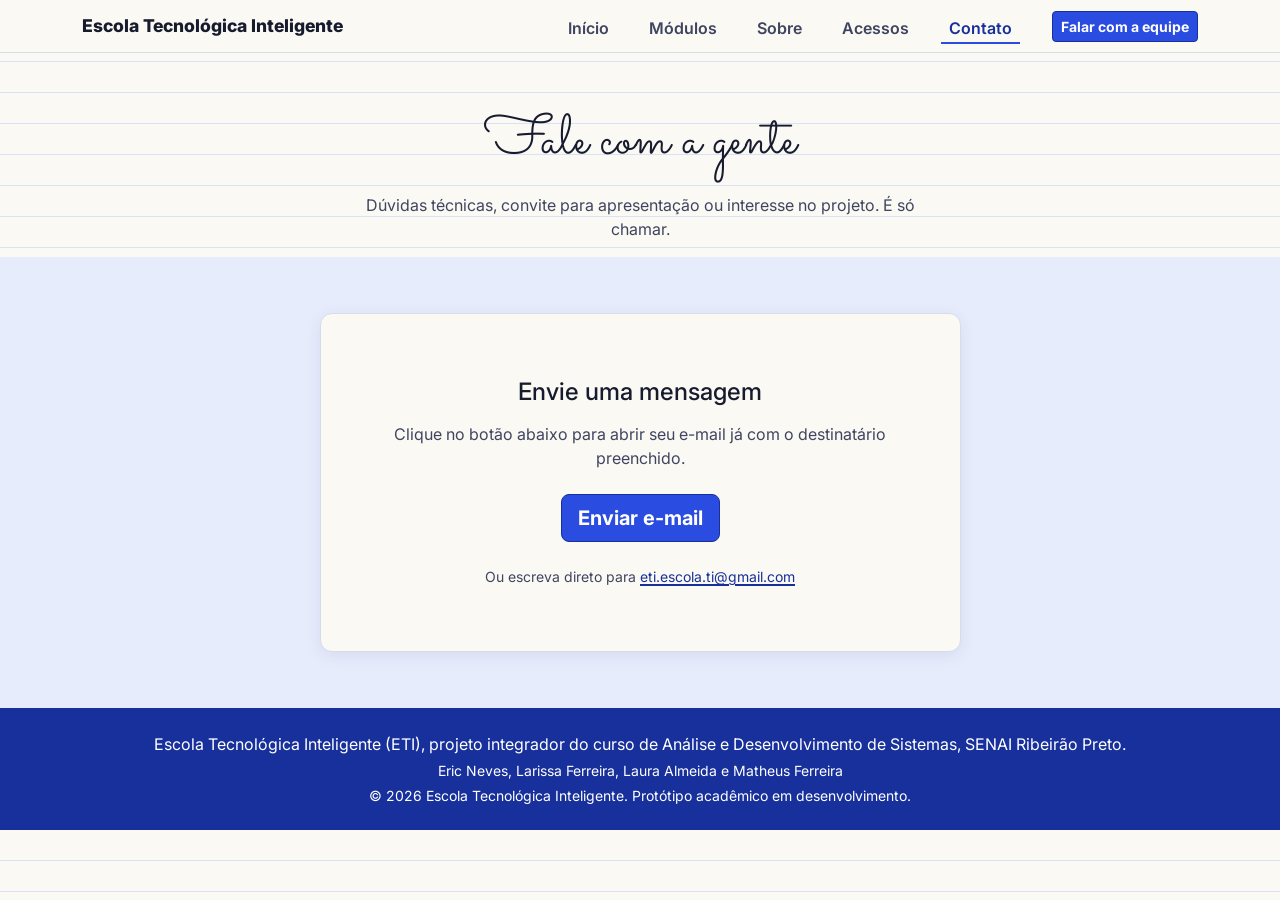
==== contato.html @ 9f43ddc4 "primeiro commit, versão quase final! falta aprovação dos outros integrantes e suas respectivas págin" ====
<!DOCTYPE html>
<html lang="pt-BR">
<head>
<meta charset="UTF-8">
<meta name="viewport" content="width=device-width, initial-scale=1.0">
<title>Contato - Escola Tecnológica Inteligente</title>
<meta name="description" content="Fale com a equipe do projeto ETI, Escola Tecnológica Inteligente, SENAI Ribeirão Preto.">
<link rel="icon" href="data:image/svg+xml,%3Csvg xmlns='http://www.w3.org/2000/svg' viewBox='0 0 24 24'%3E%3Ccircle cx='12' cy='12' r='11' fill='%232A4CE0'/%3E%3Ccircle cx='12' cy='12' r='4' fill='white'/%3E%3C/svg%3E">

<link href="https://cdn.jsdelivr.net/npm/bootstrap@5.3.3/dist/css/bootstrap.min.css" rel="stylesheet">

<link rel="preconnect" href="https://fonts.googleapis.com">
<link rel="preconnect" href="https://fonts.gstatic.com" crossorigin>
<link href="https://fonts.googleapis.com/css2?family=Edu+NSW+ACT+Cursive:wght@400..700&family=Inter:wght@400;600;700;800&family=Sacramento&display=swap" rel="stylesheet">

<link rel="stylesheet" href="css/style.css">
</head>
<body>
<a href="#conteudo" class="skip-link">Pular para o conteúdo</a>

<header class="site-header sticky-top">
  <nav class="navbar navbar-expand-lg">
    <div class="container">
      <a class="navbar-brand" href="index.html">Escola Tecnológica Inteligente</a>
      <button class="navbar-toggler" type="button" data-bs-toggle="collapse" data-bs-target="#navMenu" aria-controls="navMenu" aria-expanded="false" aria-label="Abrir menu">
        <span class="navbar-toggler-icon"></span>
      </button>
      <div class="collapse navbar-collapse" id="navMenu">
        <ul class="navbar-nav ms-auto mb-2 mb-lg-0 align-items-lg-center gap-lg-4">
          <li class="nav-item"><a class="nav-link" href="index.html">Início</a></li>
          <li class="nav-item"><a class="nav-link" href="modulos.html">Módulos</a></li>
          <li class="nav-item"><a class="nav-link" href="sobre.html">Sobre</a></li>
          <li class="nav-item"><a class="nav-link" href="acessos.html">Acessos</a></li>
          <li class="nav-item"><a class="nav-link active" aria-current="page" href="contato.html">Contato</a></li>
          <li class="nav-item ms-lg-2 mt-2 mt-lg-0"><a class="btn btn-primary btn-sm" href="contato.html">Falar com a equipe</a></li>
        </ul>
      </div>
    </div>
  </nav>
</header>

<main id="conteudo">
  <section class="section pb-0 text-center">
    <div class="container">
      <h1 class="mb-3" style="font-family:'Sacramento', cursive; font-weight:400; font-size:3.5rem;">Fale com a gente</h1>
      <p class="mx-auto" style="max-width:60ch;">Dúvidas técnicas, convite para apresentação ou interesse no projeto. É só chamar.</p>
    </div>
  </section>

  <section class="section section-alt">
    <div class="container">
      <div class="row justify-content-center text-center">
        <div class="col-lg-7">
          <div class="card p-4 p-md-5">
            <div class="card-body">
              <h2 class="h4 mb-3">Envie uma mensagem</h2>
              <p>Clique no botão abaixo para abrir seu e-mail já com o destinatário preenchido.</p>
              <a class="btn btn-primary btn-lg mt-2" href="mailto:eti.escola.ti@gmail.com?subject=Contato%20pelo%20site%20ETI">Enviar e-mail</a>
              <p class="small mt-4 mb-0">Ou escreva direto para <a href="mailto:eti.escola.ti@gmail.com">eti.escola.ti@gmail.com</a></p>
            </div>
          </div>
        </div>
      </div>
    </div>
  </section>
</main>

<footer class="site-footer">
  <div class="container py-4 text-center">
    <p class="mb-1">Escola Tecnológica Inteligente (ETI), projeto integrador do curso de Análise e Desenvolvimento de Sistemas, SENAI Ribeirão Preto.</p>
    <p class="small mb-1">Eric Neves, Larissa Ferreira, Laura Almeida e Matheus Ferreira</p>
    <p class="small mb-0">© 2026 Escola Tecnológica Inteligente. Protótipo acadêmico em desenvolvimento.</p>
  </div>
</footer>

<script src="https://cdn.jsdelivr.net/npm/bootstrap@5.3.3/dist/js/bootstrap.bundle.min.js"></script>
<script src="js/main.js"></script>
</body>
</html>
---- css/style.css ----
:root{
  --paper:#FBF9F3;
  --paper-line:#D9E1F7;
  --ink:#171B2E;
  --ink-soft:#3F4560;
  --blue:#2A4CE0;
  --blue-deep:#17309B;
  --violet:#7C3AED;
  --blue-soft:#E7ECFD;
  --white:#FFFFFF;
  --line:#D7DCEC;
  --radius:12px;
  --shadow:0 4px 16px rgba(23,27,46,.08);

  /* reaproveita as variaveis de tema do proprio Bootstrap 5.3 */
  --bs-primary: var(--blue);
  --bs-primary-rgb: 42,76,224;
  --bs-link-color: var(--blue-deep);
  --bs-link-hover-color: var(--blue);
  --bs-link-color-rgb: 23,48,155;
  --bs-body-color: var(--ink);
  --bs-body-bg: var(--paper);
  --bs-border-color: var(--line);
}

body{
  font-family:'Inter', sans-serif;
  color:var(--ink);
  background-color:var(--paper);
  background-image:repeating-linear-gradient(var(--paper) 0 30px, var(--paper-line) 30px 31px);
}

h1,h2,h3{ font-weight:800; color:var(--ink); }

p{ color:var(--ink-soft); }

a{ text-decoration-thickness:1.5px; text-underline-offset:2px; }

/* rotulo pequeno acima dos titulos */
.comentariozinho{
  display:block;
  color:var(--blue-deep);
  font-weight:700;
  font-family: "Edu NSW ACT Cursive", cursive;
  font-size:1.5rem;
  letter-spacing:.03em;
  margin-bottom:8px;
}

/* acessibilidade */
.skip-link{
  position:absolute; 
  left:-999px; top:0; 
  background:var(--ink); 
  color:var(--white);
  padding:10px 16px; 
  z-index:2000; 
  border-radius:0 0 8px 0; 
  text-decoration:none; 
  font-weight:700;
}

.skip-link:focus{ 
  left:0; 
}

:focus-visible{ 
  outline:3px solid var(--blue); 
  outline-offset:2px; 
}


.section{ 
  padding:56px 0; 
}

.section-alt{ 
  background:var(--blue-soft); 
}


/* faixa de fundo suave sob a secao "papel", sem borda dura */
blockquote{
  border-left:4px solid var(--violet);
  padding:10px 22px;
  font-style:italic;
  background:var(--white);
  border-radius:0 var(--radius) var(--radius) 0;
  box-shadow:var(--shadow);
}

/* ---------- Navbar (Bootstrap component, so recolorido) ---------- */
.site-header{
  background:rgba(251,249,243,.94);
  backdrop-filter:blur(4px);
  border-bottom:1px solid var(--line);
  weigth: 100px;
}
.navbar-brand{
  font-family:'Inter', sans-serif;
  font-weight:800;
  color:var(--ink) !important;
  font-size:1.1rem;
}
.site-header .nav-link{
  color:var(--ink-soft);
  font-weight:600;
  border-bottom:2px solid transparent;
  padding-bottom:2px;
}
.site-header .nav-link:hover,
.site-header .nav-link.active{
  color:var(--blue-deep);
  border-color:var(--blue);
}

/* ---------- Botoes (usando as variaveis do proprio Bootstrap) ---------- */
.btn-primary{
  --bs-btn-bg:var(--blue);
  --bs-btn-border-color:var(--blue-deep);
  --bs-btn-hover-bg:var(--blue-deep);
  --bs-btn-hover-border-color:var(--blue-deep);
  --bs-btn-active-bg:var(--blue-deep);
  --bs-btn-active-border-color:var(--blue-deep);
  --bs-btn-focus-shadow-rgb:42,76,224;
  font-weight:700;
}
.btn-outline-dark{ font-weight:700; }

/* ---------- Cards ---------- */
.card{
  border:1px solid var(--line);
  border-radius:var(--radius);
  box-shadow:var(--shadow);
}
.card .icon{
  width:44px; height:44px; border-radius:9px; background:var(--blue-soft);
  display:flex; align-items:center; justify-content:center; margin-bottom:12px;
}
.card .icon svg{ width:22px; height:22px; stroke:var(--blue-deep); }

/* ---------- Hero ---------- */
.hero{ padding:99px 0; }

.hero-icon img{ max-width:390px; width:100%; }

/* ---------- Faixa de destaque (CTA) ---------- */
.cta-band{
  background:var(--blue-deep); color:var(--white); border-radius:var(--radius); padding:36px 30px;
}
.cta-band h2{ color:var(--white); }
.cta-band p{ color:rgba(255,255,255,.92); margin-bottom:0; }
.cta-band .btn-light{ font-weight:700; }

/* ---------- Formulario ---------- */
.form-control:focus{
  border-color:var(--blue);
  box-shadow:0 0 0 .2rem rgba(42,76,224,.25);
}
.form-success{
  display:none; background:var(--blue-soft); color:var(--blue-deep);
  padding:12px 16px; border-radius:8px; margin-top:14px; font-weight:600;
}

/* ---------- Rodape ---------- */
main{ min-height:1px; }
.site-footer{
  background:var(--blue-deep);
  color:var(--blue-soft);
}
.site-footer h2{ font-family:'Inter',sans-serif; font-weight:700; font-size:1rem; color:var(--white); }
.site-footer p{color: var(--white)}
.site-footer a{ color:var(--blue-soft); }
.site-footer a:hover{ color:var(--white); }
.site-footer hr{ border-color:rgb(255, 255, 255); }
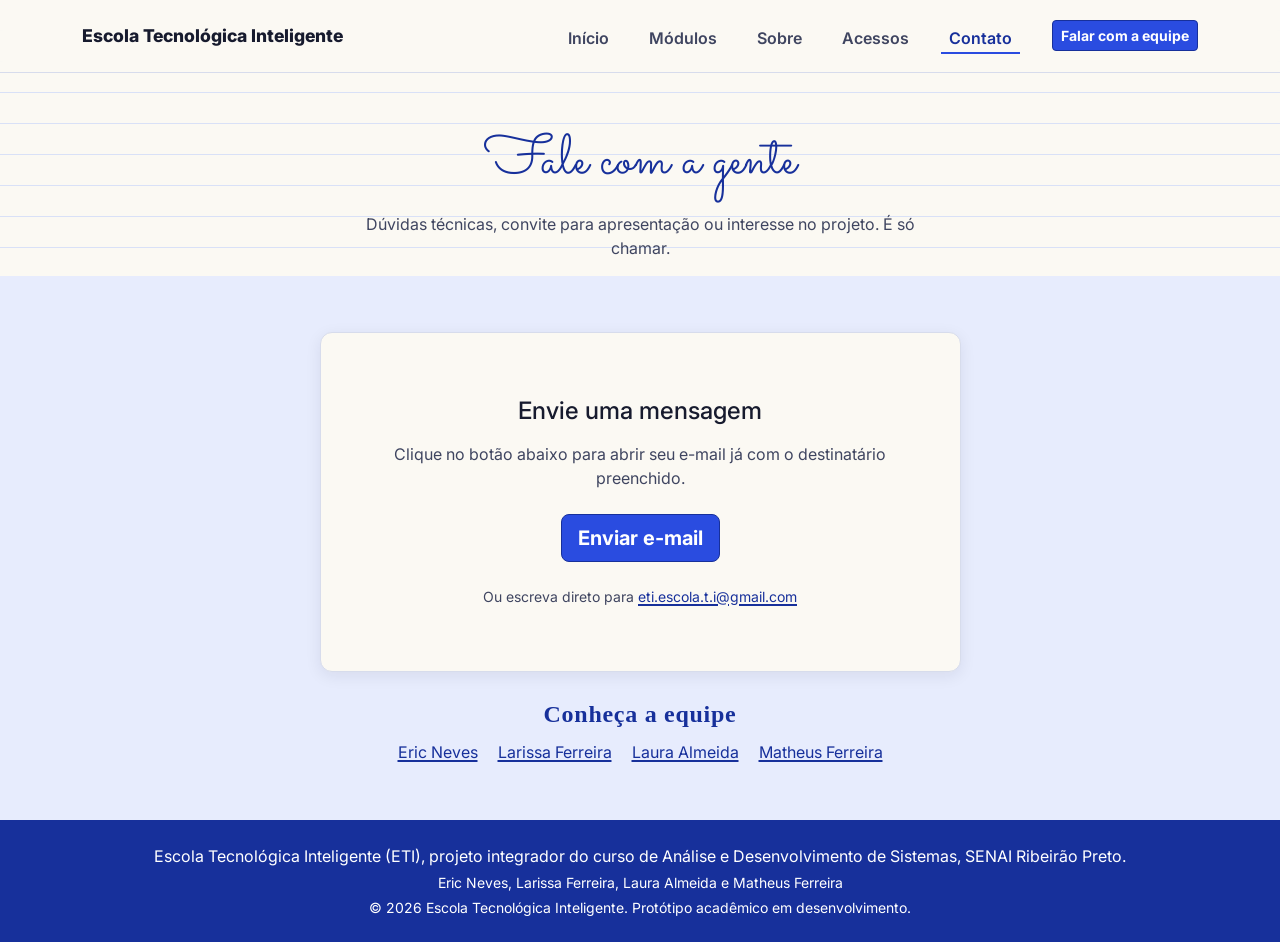
==== commit 1b267974: "segundo commit, versão "final" falta o link da pagina pessoal dos integrantes eric e matheus" ====
--- a/contato.html
+++ b/contato.html
@@ -42,7 +42,7 @@
 <main id="conteudo">
   <section class="section pb-0 text-center">
     <div class="container">
-      <h1 class="mb-3" style="font-family:'Sacramento', cursive; font-weight:400; font-size:3.5rem;">Fale com a gente</h1>
+      <h1 class="mb-3" style="font-family:'Sacramento', cursive; font-weight:400; font-size:3.5rem; color:var(--blue-deep);">Fale com a gente</h1>
       <p class="mx-auto" style="max-width:60ch;">Dúvidas técnicas, convite para apresentação ou interesse no projeto. É só chamar.</p>
     </div>
   </section>
@@ -55,9 +55,18 @@
             <div class="card-body">
               <h2 class="h4 mb-3">Envie uma mensagem</h2>
               <p>Clique no botão abaixo para abrir seu e-mail já com o destinatário preenchido.</p>
-              <a class="btn btn-primary btn-lg mt-2" href="mailto:eti.escola.ti@gmail.com?subject=Contato%20pelo%20site%20ETI">Enviar e-mail</a>
-              <p class="small mt-4 mb-0">Ou escreva direto para <a href="mailto:eti.escola.ti@gmail.com">eti.escola.ti@gmail.com</a></p>
+              <a class="btn btn-primary btn-lg mt-2" href="mailto:eti.escola.t.i@gmail.com?subject=Contato%20pelo%20site%20ETI">Enviar e-mail</a>
+              <p class="small mt-4 mb-0">Ou escreva direto para <a href="mailto:eti.escola.t.i@gmail.com">eti.escola.t.i@gmail.com</a></p>
             </div>
+          </div>
+          <div class="mt-4">
+            <span class="comentariozinho">Conheça a equipe</span>
+            <ul class="list-inline mb-0">
+              <li class="list-inline-item mx-2"><a href="#" target="_blank" rel="noopener">Eric Neves</a></li>
+              <li class="list-inline-item mx-2"><a href="https://pagina-pessoal-sigma.vercel.app/" target="_blank" rel="noopener">Larissa Ferreira</a></li>
+              <li class="list-inline-item mx-2"><a href="https://pagina-pessoal-indol.vercel.app/" target="_blank" rel="noopener">Laura Almeida</a></li>
+              <li class="list-inline-item mx-2"><a href="#" target="_blank" rel="noopener">Matheus Ferreira</a></li>
+            </ul>
           </div>
         </div>
       </div>
--- a/css/style.css
+++ b/css/style.css
@@ -28,6 +28,9 @@
   color:var(--ink);
   background-color:var(--paper);
   background-image:repeating-linear-gradient(var(--paper) 0 30px, var(--paper-line) 30px 31px);
+  min-height:100vh;
+  display:flex;
+  flex-direction:column;
 }
 
 h1,h2,h3{ font-weight:800; color:var(--ink); }
@@ -49,35 +52,14 @@
 
 /* acessibilidade */
 .skip-link{
-  position:absolute; 
-  left:-999px; top:0; 
-  background:var(--ink); 
-  color:var(--white);
-  padding:10px 16px; 
-  z-index:2000; 
-  border-radius:0 0 8px 0; 
-  text-decoration:none; 
-  font-weight:700;
+  position:absolute; left:-999px; top:0; background:var(--ink); color:var(--white);
+  padding:10px 16px; z-index:2000; border-radius:0 0 8px 0; text-decoration:none; font-weight:700;
 }
+.skip-link:focus{ left:0; }
+:focus-visible{ outline:3px solid var(--blue); outline-offset:2px; }
 
-.skip-link:focus{ 
-  left:0; 
-}
-
-:focus-visible{ 
-  outline:3px solid var(--blue); 
-  outline-offset:2px; 
-}
-
-
-.section{ 
-  padding:56px 0; 
-}
-
-.section-alt{ 
-  background:var(--blue-soft); 
-}
-
+.section{ padding:56px 0; }
+.section-alt{ background:var(--blue-soft); }
 
 /* faixa de fundo suave sob a secao "papel", sem borda dura */
 blockquote{
@@ -94,7 +76,10 @@
   background:rgba(251,249,243,.94);
   backdrop-filter:blur(4px);
   border-bottom:1px solid var(--line);
-  weigth: 100px;
+}
+.site-header .navbar{
+  padding-top:1.1rem;
+  padding-bottom:1.1rem;
 }
 .navbar-brand{
   font-family:'Inter', sans-serif;
@@ -163,7 +148,7 @@
 }
 
 /* ---------- Rodape ---------- */
-main{ min-height:1px; }
+main{ flex:1 0 auto; }
 .site-footer{
   background:var(--blue-deep);
   color:var(--blue-soft);
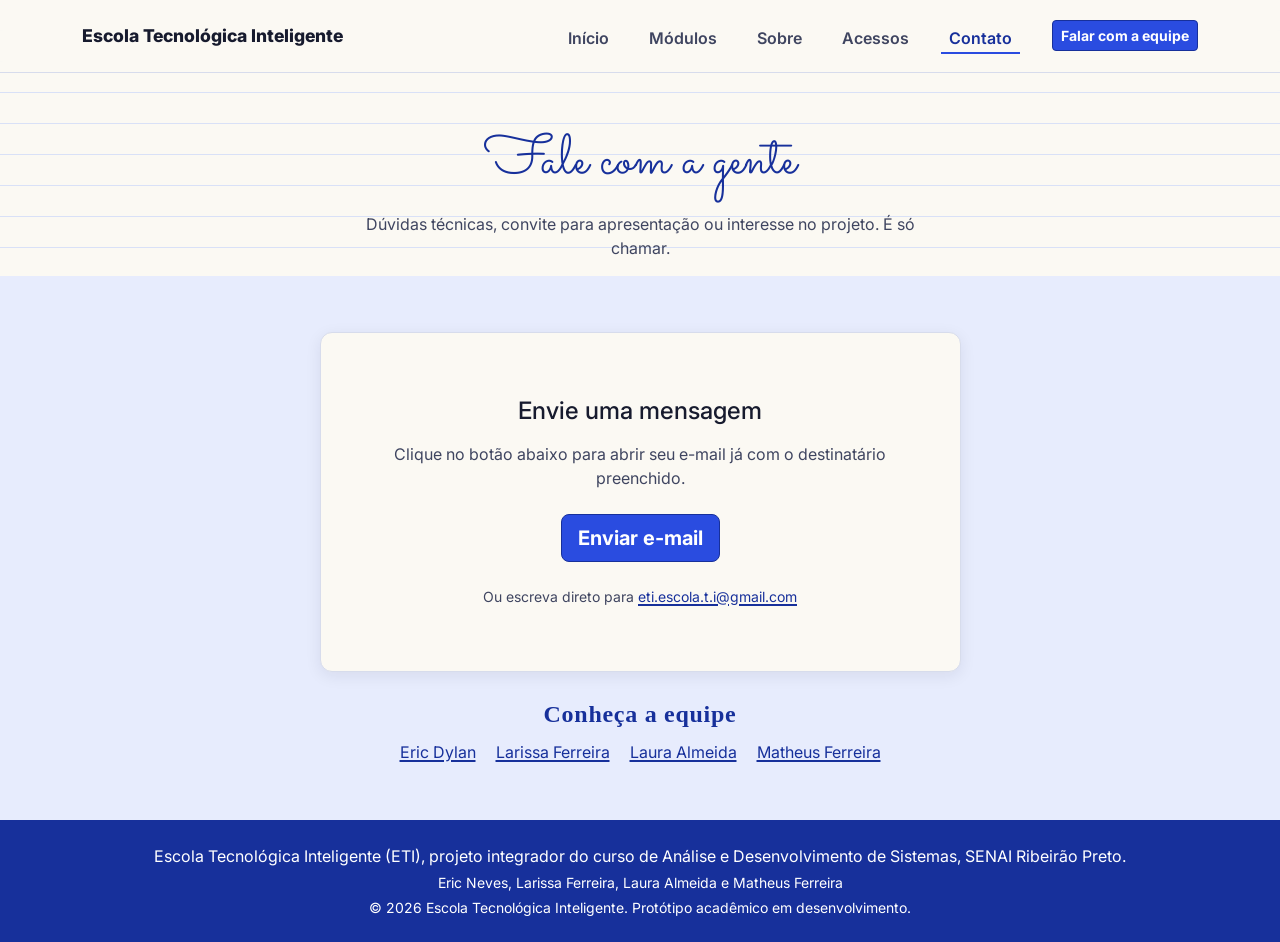
==== commit 69c83c3b: "atualização link paginas pessoais" ====
--- a/contato.html
+++ b/contato.html
@@ -62,10 +62,10 @@
           <div class="mt-4">
             <span class="comentariozinho">Conheça a equipe</span>
             <ul class="list-inline mb-0">
-              <li class="list-inline-item mx-2"><a href="#" target="_blank" rel="noopener">Eric Neves</a></li>
+              <li class="list-inline-item mx-2"><a href="https://reflyxz.github.io/Portifolio-Eric/" target="_blank" rel="noopener">Eric Dylan</a></li>
               <li class="list-inline-item mx-2"><a href="https://pagina-pessoal-sigma.vercel.app/" target="_blank" rel="noopener">Larissa Ferreira</a></li>
-              <li class="list-inline-item mx-2"><a href="https://pagina-pessoal-indol.vercel.app/" target="_blank" rel="noopener">Laura Almeida</a></li>
-              <li class="list-inline-item mx-2"><a href="#" target="_blank" rel="noopener">Matheus Ferreira</a></li>
+              <li class="list-inline-item mx-2"><a href="https://pagina-pessoal-alpha.vercel.app/" target="_blank" rel="noopener">Laura Almeida</a></li>
+              <li class="list-inline-item mx-2"><a href="https://portfolio-pessoal-mvf.vercel.app/" target="_blank" rel="noopener">Matheus Ferreira</a></li>
             </ul>
           </div>
         </div>
